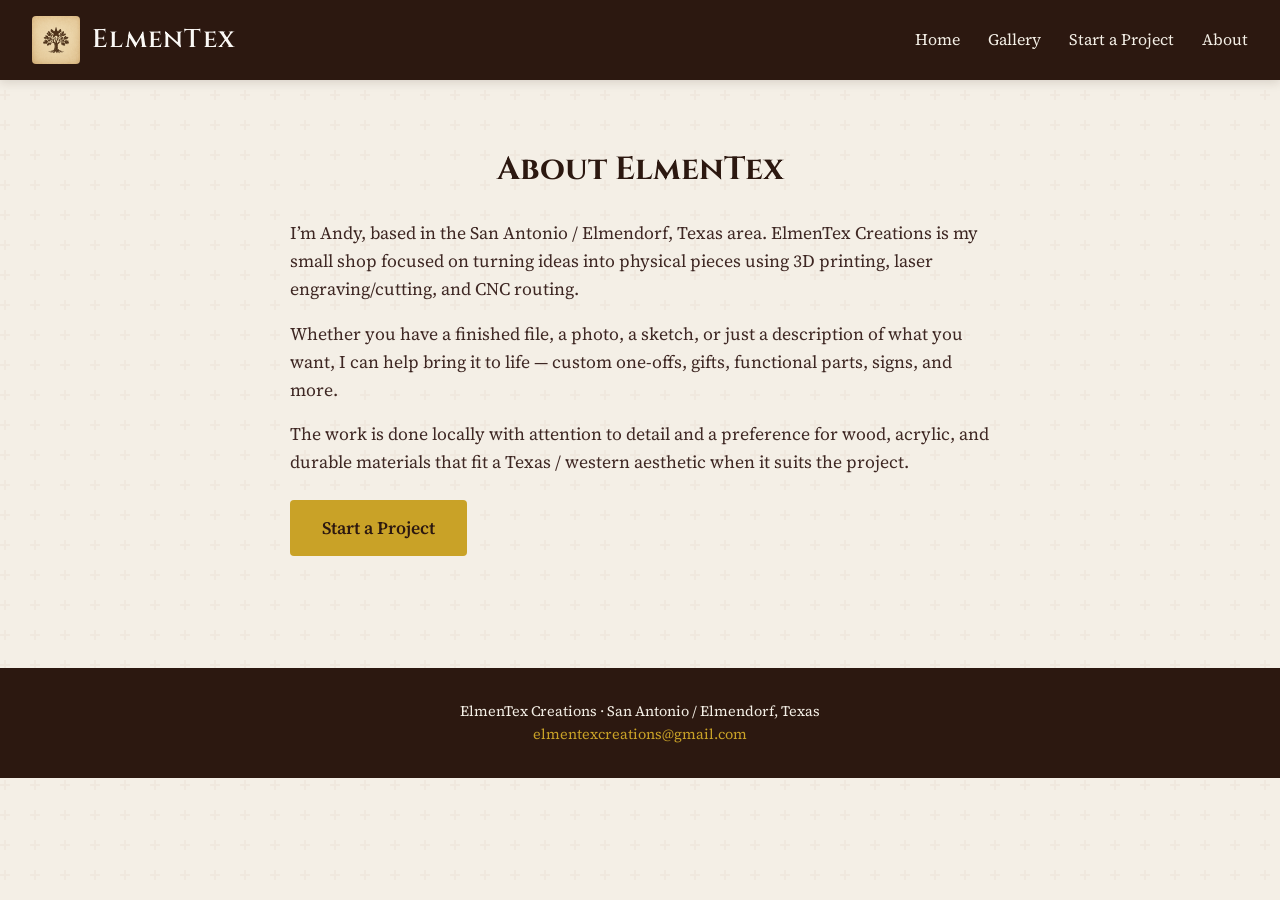
==== about.html @ c2a637e7 "Add files via upload" ====
<!DOCTYPE html>
<html lang="en">
<head>
  <meta charset="UTF-8">
  <meta name="viewport" content="width=device-width, initial-scale=1.0">
  <title>About | ElmenTex Creations</title>
  <link rel="stylesheet" href="css/styles.css">
  <link href="https://fonts.googleapis.com/css2?family=Cinzel:wght@500;600&family=Source+Serif+4:opsz,wght@8..60,400&display=swap" rel="stylesheet">
</head>
<body>
  <header>
    <a href="index.html" class="logo">
      <img src="images/logo.jpg" alt="ElmenTex oak tree logo">
      <h1>ElmenTex</h1>
    </a>
    <nav>
      <a href="index.html">Home</a>
      <a href="gallery.html">Gallery</a>
      <a href="request.html">Start a Project</a>
      <a href="about.html">About</a>
    </nav>
  </header>

  <section>
    <h2>About ElmenTex</h2>
    <div style="max-width: 700px; margin: 0 auto; font-size: 1.1rem;">
      <p>I’m Andy, based in the San Antonio / Elmendorf, Texas area. ElmenTex Creations is my small shop focused on turning ideas into physical pieces using 3D printing, laser engraving/cutting, and CNC routing.</p>
      <p style="margin-top: 1rem;">Whether you have a finished file, a photo, a sketch, or just a description of what you want, I can help bring it to life — custom one-offs, gifts, functional parts, signs, and more.</p>
      <p style="margin-top: 1rem;">The work is done locally with attention to detail and a preference for wood, acrylic, and durable materials that fit a Texas / western aesthetic when it suits the project.</p>
      <p style="margin-top: 1.5rem;"><a href="request.html" class="btn">Start a Project</a></p>
    </div>
  </section>

  <footer>
    <p>ElmenTex Creations · San Antonio / Elmendorf, Texas</p>
    <p><a href="mailto:elmentexcreations@gmail.com">elmentexcreations@gmail.com</a></p>
  </footer>
</body>
</html>
---- css/styles.css ----
/* ElmenTex - Rustic Western Theme */
:root {
  --parchment: #f4efe6;
  --parchment-dark: #e8dfd0;
  --deep-brown: #2c1810;
  --oak: #6b4f3a;
  --oak-light: #8d6e63;
  --brass: #c9a227;
  --brass-dark: #a68521;
  --text: #3e2723;
  --text-light: #5d4037;
  --white: #faf8f5;
  --shadow: rgba(44, 24, 16, 0.15);
}

* {
  box-sizing: border-box;
  margin: 0;
  padding: 0;
}

body {
  font-family: 'Source Serif 4', Georgia, serif;
  background-color: var(--parchment);
  color: var(--text);
  line-height: 1.6;
  background-image: url("data:image/svg+xml,%3Csvg width='60' height='60' viewBox='0 0 60 60' xmlns='http://www.w3.org/2000/svg'%3E%3Cg fill='none' fill-rule='evenodd'%3E%3Cg fill='%23d4c4b0' fill-opacity='0.15'%3E%3Cpath d='M36 34v-4h-2v4h-4v2h4v4h2v-4h4v-2h-4zm0-30V0h-2v4h-4v2h4v4h2V6h4V4h-4zM6 34v-4H4v4H0v2h4v4h2v-4h4v-2H6zM6 4V0H4v4H0v2h4v4h2V6h4V4H6z'/%3E%3C/g%3E%3C/g%3E%3C/svg%3E");
}

header {
  background: var(--deep-brown);
  color: var(--white);
  padding: 1rem 2rem;
  display: flex;
  justify-content: space-between;
  align-items: center;
  position: sticky;
  top: 0;
  z-index: 100;
  box-shadow: 0 2px 10px var(--shadow);
}

.logo {
  display: flex;
  align-items: center;
  gap: 0.75rem;
  text-decoration: none;
  color: var(--white);
}

.logo img {
  height: 48px;
  width: 48px;
  border-radius: 4px;
  object-fit: cover;
}

.logo h1 {
  font-family: 'Cinzel', serif;
  font-size: 1.6rem;
  font-weight: 600;
  letter-spacing: 0.05em;
}

nav a {
  color: var(--parchment);
  text-decoration: none;
  margin-left: 1.5rem;
  font-family: 'Source Serif 4', serif;
  font-size: 1rem;
  transition: color 0.2s;
}

nav a:hover {
  color: var(--brass);
}

.hero {
  background: linear-gradient(135deg, var(--oak) 0%, var(--deep-brown) 100%);
  color: var(--white);
  text-align: center;
  padding: 5rem 2rem;
  position: relative;
}

.hero h2 {
  font-family: 'Cinzel', serif;
  font-size: 2.8rem;
  margin-bottom: 1rem;
  letter-spacing: 0.03em;
}

.hero p {
  font-size: 1.25rem;
  max-width: 700px;
  margin: 0 auto 2rem;
  opacity: 0.95;
}

.btn {
  display: inline-block;
  background: var(--brass);
  color: var(--deep-brown);
  padding: 0.85rem 2rem;
  text-decoration: none;
  font-weight: 600;
  border-radius: 4px;
  transition: background 0.2s, transform 0.1s;
  font-family: 'Source Serif 4', serif;
}

.btn:hover {
  background: var(--brass-dark);
  transform: translateY(-1px);
}

.btn-secondary {
  background: transparent;
  border: 2px solid var(--brass);
  color: var(--brass);
  margin-left: 1rem;
}

.btn-secondary:hover {
  background: var(--brass);
  color: var(--deep-brown);
}

section {
  padding: 4rem 2rem;
  max-width: 1100px;
  margin: 0 auto;
}

h2 {
  font-family: 'Cinzel', serif;
  font-size: 2rem;
  color: var(--deep-brown);
  margin-bottom: 1.5rem;
  text-align: center;
}

.services-grid {
  display: grid;
  grid-template-columns: repeat(auto-fit, minmax(280px, 1fr));
  gap: 2rem;
  margin-top: 2rem;
}

.service-card {
  background: var(--white);
  padding: 2rem;
  border-radius: 8px;
  box-shadow: 0 4px 15px var(--shadow);
  text-align: center;
  border-top: 4px solid var(--oak);
}

.service-card h3 {
  font-family: 'Cinzel', serif;
  color: var(--oak);
  margin-bottom: 0.75rem;
}

.gallery-grid {
  display: grid;
  grid-template-columns: repeat(auto-fill, minmax(280px, 1fr));
  gap: 1.5rem;
  margin-top: 2rem;
}

.gallery-item {
  background: var(--white);
  border-radius: 8px;
  overflow: hidden;
  box-shadow: 0 4px 12px var(--shadow);
  transition: transform 0.2s;
}

.gallery-item:hover {
  transform: translateY(-4px);
}

.gallery-item img {
  width: 100%;
  height: 220px;
  object-fit: cover;
  display: block;
}

.gallery-item p {
  padding: 1rem;
  font-size: 0.95rem;
  color: var(--text-light);
}

form {
  background: var(--white);
  padding: 2.5rem;
  border-radius: 8px;
  box-shadow: 0 4px 15px var(--shadow);
  max-width: 700px;
  margin: 2rem auto;
}

label {
  display: block;
  margin-top: 1.25rem;
  font-weight: 600;
  color: var(--deep-brown);
}

input, select, textarea {
  width: 100%;
  padding: 0.75rem;
  margin-top: 0.4rem;
  border: 1px solid #d7ccc8;
  border-radius: 4px;
  font-family: inherit;
  font-size: 1rem;
  background: var(--parchment);
}

textarea {
  min-height: 140px;
  resize: vertical;
}

input:focus, select:focus, textarea:focus {
  outline: 2px solid var(--oak);
  border-color: var(--oak);
}

button[type="submit"] {
  margin-top: 1.5rem;
  width: 100%;
  padding: 1rem;
  background: var(--oak);
  color: var(--white);
  border: none;
  border-radius: 4px;
  font-size: 1.1rem;
  font-weight: 600;
  cursor: pointer;
  font-family: inherit;
  transition: background 0.2s;
}

button[type="submit"]:hover {
  background: var(--deep-brown);
}

footer {
  background: var(--deep-brown);
  color: var(--parchment);
  text-align: center;
  padding: 2rem;
  margin-top: 3rem;
  font-size: 0.9rem;
}

footer a {
  color: var(--brass);
  text-decoration: none;
}

.note {
  background: var(--parchment-dark);
  padding: 1rem;
  border-left: 4px solid var(--brass);
  margin: 1.5rem 0;
  border-radius: 0 4px 4px 0;
  font-size: 0.95rem;
}

@media (max-width: 700px) {
  header {
    flex-direction: column;
    gap: 1rem;
  }
  nav a {
    margin: 0 0.75rem;
  }
  .hero h2 {
    font-size: 2rem;
  }
  .btn-secondary {
    margin-left: 0;
    margin-top: 1rem;
    display: block;
  }
}
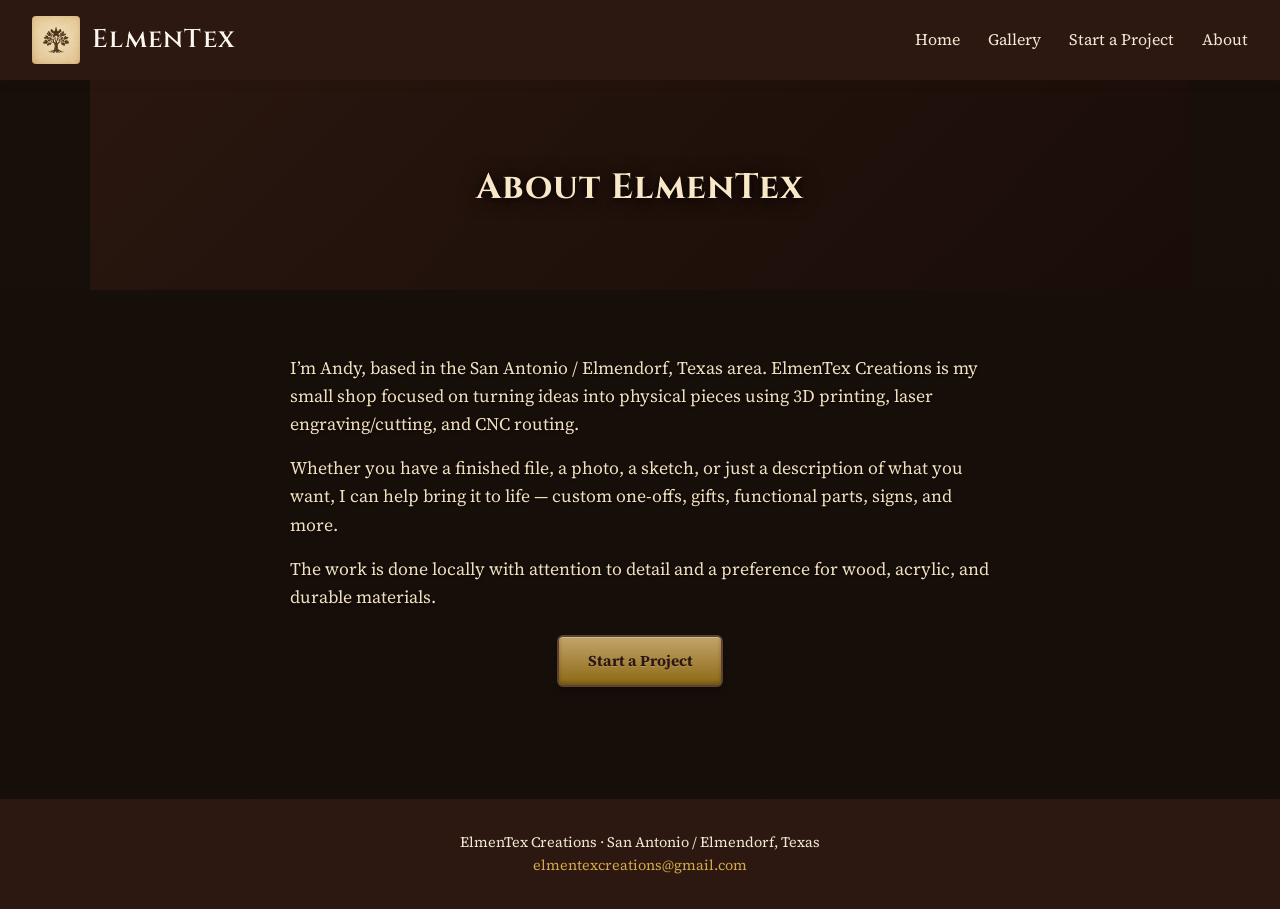
==== commit 1177fcc0: "Add files via upload" ====
--- a/about.html
+++ b/about.html
@@ -21,15 +21,20 @@
     </nav>
   </header>
 
-  <section>
-    <h2>About ElmenTex</h2>
-    <div style="max-width: 700px; margin: 0 auto; font-size: 1.1rem;">
-      <p>I’m Andy, based in the San Antonio / Elmendorf, Texas area. ElmenTex Creations is my small shop focused on turning ideas into physical pieces using 3D printing, laser engraving/cutting, and CNC routing.</p>
-      <p style="margin-top: 1rem;">Whether you have a finished file, a photo, a sketch, or just a description of what you want, I can help bring it to life — custom one-offs, gifts, functional parts, signs, and more.</p>
-      <p style="margin-top: 1rem;">The work is done locally with attention to detail and a preference for wood, acrylic, and durable materials that fit a Texas / western aesthetic when it suits the project.</p>
-      <p style="margin-top: 1.5rem;"><a href="request.html" class="btn">Start a Project</a></p>
-    </div>
-  </section>
+  <main>
+    <section class="hero">
+      <h2>About ElmenTex</h2>
+    </section>
+
+    <section>
+      <div style="max-width: 700px; margin: 0 auto; font-size: 1.1rem;">
+        <p>I’m Andy, based in the San Antonio / Elmendorf, Texas area. ElmenTex Creations is my small shop focused on turning ideas into physical pieces using 3D printing, laser engraving/cutting, and CNC routing.</p>
+        <p style="margin-top: 1rem;">Whether you have a finished file, a photo, a sketch, or just a description of what you want, I can help bring it to life — custom one-offs, gifts, functional parts, signs, and more.</p>
+        <p style="margin-top: 1rem;">The work is done locally with attention to detail and a preference for wood, acrylic, and durable materials.</p>
+        <p style="margin-top: 1.5rem; text-align: center;"><a href="request.html" class="btn">Start a Project</a></p>
+      </div>
+    </section>
+  </main>
 
   <footer>
     <p>ElmenTex Creations · San Antonio / Elmendorf, Texas</p>
--- a/css/styles.css
+++ b/css/styles.css
@@ -1,16 +1,17 @@
 /* ElmenTex - Rustic Western Theme */
 :root {
-  --parchment: #f4efe6;
-  --parchment-dark: #e8dfd0;
+  --parchment: #f3e8d4;
+  --parchment-dark: #e6d5b8;
   --deep-brown: #2c1810;
-  --oak: #6b4f3a;
-  --oak-light: #8d6e63;
-  --brass: #c9a227;
-  --brass-dark: #a68521;
+  --oak: #7a5c3e;
+  --oak-light: #9a7b5c;
+  --brass: #d4a84b;
+  --brass-dark: #b8903a;
   --text: #3e2723;
   --text-light: #5d4037;
-  --white: #faf8f5;
-  --shadow: rgba(44, 24, 16, 0.15);
+  --white: #faf6ef;
+  --shadow: rgba(44, 24, 16, 0.18);
+  --wood-warm: #c9a87c;
 }
 
 * {
@@ -19,12 +20,29 @@
   padding: 0;
 }
 
+html, body {
+  height: 100%;
+}
+
 body {
   font-family: 'Source Serif 4', Georgia, serif;
-  background-color: var(--parchment);
+  background-color: #1a120b;
   color: var(--text);
   line-height: 1.6;
-  background-image: url("data:image/svg+xml,%3Csvg width='60' height='60' viewBox='0 0 60 60' xmlns='http://www.w3.org/2000/svg'%3E%3Cg fill='none' fill-rule='evenodd'%3E%3Cg fill='%23d4c4b0' fill-opacity='0.15'%3E%3Cpath d='M36 34v-4h-2v4h-4v2h4v4h2v-4h4v-2h-4zm0-30V0h-2v4h-4v2h4v4h2V6h4V4h-4zM6 34v-4H4v4H0v2h4v4h2v-4h4v-2H6zM6 4V0H4v4H0v2h4v4h2V6h4V4H6z'/%3E%3C/g%3E%3C/g%3E%3C/svg%3E");
+  background-image: 
+    linear-gradient(rgba(20, 12, 8, 0.55), rgba(20, 12, 8, 0.65)),
+    url("../images/background.jpg");
+  background-size: cover;
+  background-position: center;
+  background-attachment: fixed;
+  background-repeat: no-repeat;
+  display: flex;
+  flex-direction: column;
+  min-height: 100vh;
+}
+
+main {
+  flex: 1;
 }
 
 header {
@@ -76,18 +94,20 @@
 }
 
 .hero {
-  background: linear-gradient(135deg, var(--oak) 0%, var(--deep-brown) 100%);
-  color: var(--white);
+  background: linear-gradient(135deg, rgba(44, 24, 16, 0.85) 0%, rgba(26, 12, 8, 0.9) 100%);
+  color: #f5e6c8;
   text-align: center;
-  padding: 5rem 2rem;
+  padding: 5rem 1.5rem 4rem;
   position: relative;
 }
 
 .hero h2 {
   font-family: 'Cinzel', serif;
-  font-size: 2.8rem;
-  margin-bottom: 1rem;
+  font-size: 2.2rem;
+  margin-bottom: 0.6rem;
   letter-spacing: 0.03em;
+  color: #f8e8c8;
+  text-shadow: 0 2px 8px rgba(0,0,0,0.8), 0 0 20px rgba(0,0,0,0.5);
 }
 
 .hero p {
@@ -99,61 +119,84 @@
 
 .btn {
   display: inline-block;
-  background: var(--brass);
-  color: var(--deep-brown);
-  padding: 0.85rem 2rem;
+  background: linear-gradient(180deg, #c4a36a 0%, #8b6914 100%);
+  color: #2c1810;
+  padding: 0.75rem 1.8rem;
   text-decoration: none;
-  font-weight: 600;
-  border-radius: 4px;
-  transition: background 0.2s, transform 0.1s;
+  font-weight: 700;
+  border-radius: 6px;
+  border: 2px solid #5c4030;
+  box-shadow: 
+    inset 0 1px 0 rgba(255,255,255,0.3),
+    inset 0 -2px 4px rgba(0,0,0,0.25),
+    0 3px 6px rgba(0,0,0,0.3);
+  transition: all 0.15s;
   font-family: 'Source Serif 4', serif;
+  text-shadow: 0 1px 0 rgba(255,255,255,0.2);
+  position: relative;
+  font-size: 0.95rem;
 }
 
 .btn:hover {
-  background: var(--brass-dark);
+  background: linear-gradient(180deg, #d4b37a 0%, #9a7918 100%);
   transform: translateY(-1px);
+  box-shadow: 
+    inset 0 1px 0 rgba(255,255,255,0.35),
+    inset 0 -2px 4px rgba(0,0,0,0.3),
+    0 4px 8px rgba(0,0,0,0.35);
 }
 
 .btn-secondary {
   background: transparent;
-  border: 2px solid var(--brass);
-  color: var(--brass);
-  margin-left: 1rem;
+  border: 2px solid #c4a36a;
+  color: #f5e6c8;
+  box-shadow: none;
+  text-shadow: 0 1px 2px rgba(0,0,0,0.6);
 }
 
 .btn-secondary:hover {
-  background: var(--brass);
-  color: var(--deep-brown);
-}
-
+  background: rgba(196, 163, 106, 0.2);
+  color: #fff;
+  border-color: #d4b37a;
+}
+
+/* Lighten standalone page text over the dark background */
 section {
-  padding: 4rem 2rem;
+  padding: 4rem 1.5rem;
   max-width: 1100px;
   margin: 0 auto;
 }
 
+section > p,
+section > div > p {
+  color: #f0e0c0;
+  text-shadow: 0 1px 3px rgba(0,0,0,0.6);
+}
+
 h2 {
   font-family: 'Cinzel', serif;
-  font-size: 2rem;
-  color: var(--deep-brown);
-  margin-bottom: 1.5rem;
+  font-size: 1.7rem;
+  color: #f5e6c8;
+  margin-bottom: 1rem;
   text-align: center;
+  text-shadow: 0 2px 6px rgba(0,0,0,0.75);
 }
 
 .services-grid {
   display: grid;
-  grid-template-columns: repeat(auto-fit, minmax(280px, 1fr));
-  gap: 2rem;
-  margin-top: 2rem;
+  grid-template-columns: repeat(auto-fit, minmax(240px, 1fr));
+  gap: 1.25rem;
+  margin-top: 1.5rem;
 }
 
 .service-card {
-  background: var(--white);
-  padding: 2rem;
+  background: rgba(250, 246, 239, 0.95);
+  padding: 1rem 1.25rem;
   border-radius: 8px;
   box-shadow: 0 4px 15px var(--shadow);
   text-align: center;
   border-top: 4px solid var(--oak);
+  border: 1px solid rgba(122, 92, 62, 0.15);
 }
 
 .service-card h3 {
@@ -164,17 +207,20 @@
 
 .gallery-grid {
   display: grid;
-  grid-template-columns: repeat(auto-fill, minmax(280px, 1fr));
+  grid-template-columns: repeat(auto-fill, minmax(260px, 1fr));
   gap: 1.5rem;
-  margin-top: 2rem;
+  margin: 2rem auto 0;
+  max-width: 1000px;
+  justify-items: center;
 }
 
 .gallery-item {
-  background: var(--white);
+  background: rgba(250, 246, 239, 0.95);
   border-radius: 8px;
   overflow: hidden;
   box-shadow: 0 4px 12px var(--shadow);
   transition: transform 0.2s;
+  border: 1px solid rgba(122, 92, 62, 0.15);
 }
 
 .gallery-item:hover {
@@ -195,12 +241,13 @@
 }
 
 form {
-  background: var(--white);
+  background: rgba(250, 246, 239, 0.97);
   padding: 2.5rem;
   border-radius: 8px;
   box-shadow: 0 4px 15px var(--shadow);
   max-width: 700px;
   margin: 2rem auto;
+  border: 1px solid rgba(122, 92, 62, 0.2);
 }
 
 label {
@@ -235,19 +282,25 @@
   margin-top: 1.5rem;
   width: 100%;
   padding: 1rem;
-  background: var(--oak);
-  color: var(--white);
-  border: none;
-  border-radius: 4px;
+  background: linear-gradient(180deg, #c4a36a 0%, #8b6914 100%);
+  color: #2c1810;
+  border: 2px solid #5c4030;
+  border-radius: 6px;
   font-size: 1.1rem;
-  font-weight: 600;
+  font-weight: 700;
   cursor: pointer;
   font-family: inherit;
-  transition: background 0.2s;
+  box-shadow: 
+    inset 0 1px 0 rgba(255,255,255,0.3),
+    inset 0 -2px 4px rgba(0,0,0,0.25),
+    0 3px 6px rgba(0,0,0,0.3);
+  text-shadow: 0 1px 0 rgba(255,255,255,0.2);
+  transition: all 0.15s;
 }
 
 button[type="submit"]:hover {
-  background: var(--deep-brown);
+  background: linear-gradient(180deg, #d4b37a 0%, #9a7918 100%);
+  transform: translateY(-1px);
 }
 
 footer {
